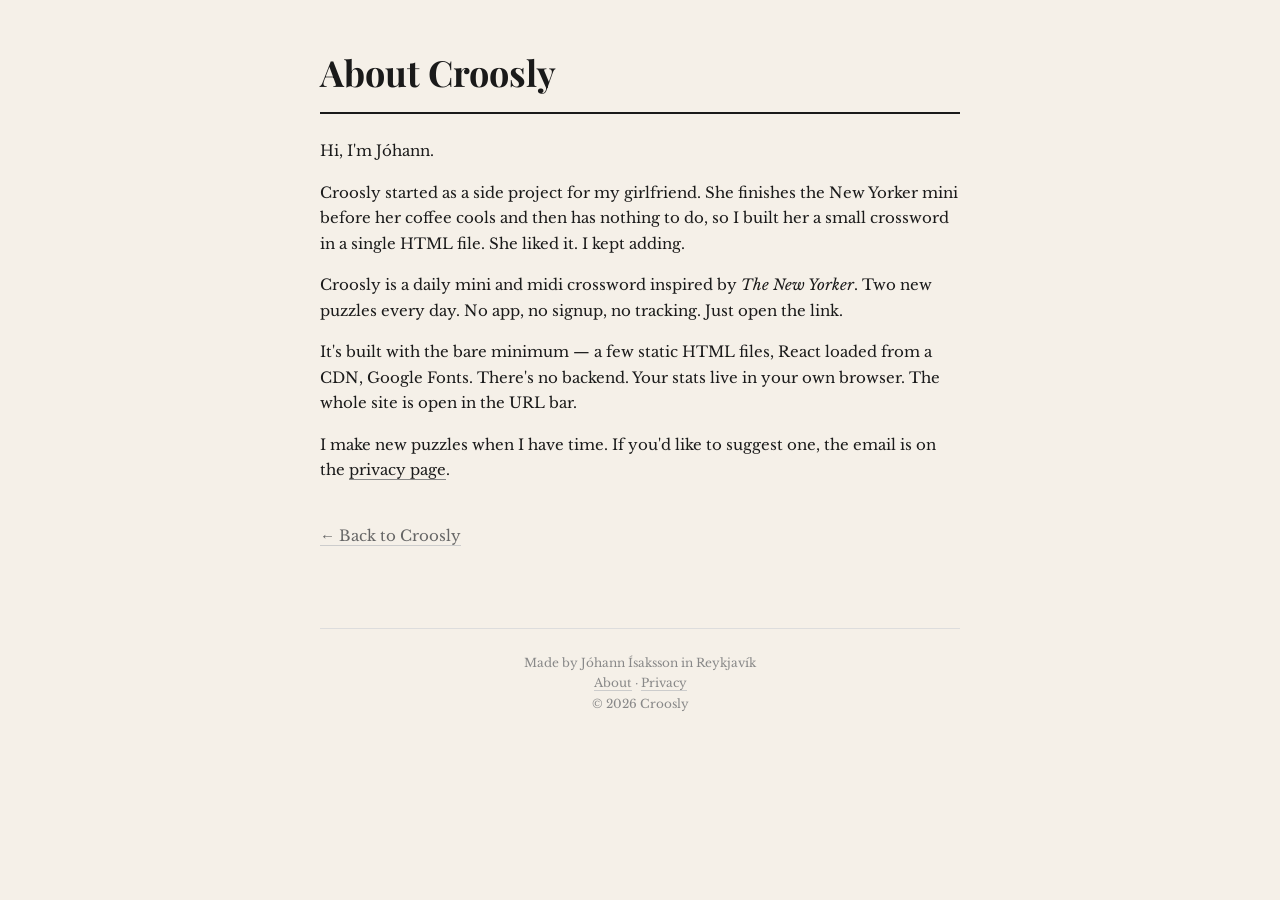
==== about.html @ 9d8d44db "Stage 5: footer, About page, and Privacy page Add a small footer to index, mini, and midi: byline, A" ====
<!DOCTYPE html>
<html lang="en">
<head>
  <meta charset="UTF-8">
  <meta name="viewport" content="width=device-width, initial-scale=1.0">
  <title>Croosly — About</title>
  <meta name="description" content="How Croosly started — a one-file crossword built for my girlfriend, now a daily mini and midi puzzle inspired by The New Yorker. Made in Reykjavík by Jóhann.">
  <link rel="canonical" href="https://croosly.com/about.html">
  <meta name="theme-color" content="#1a1a1a">

  <link rel="apple-touch-icon" sizes="180x180" href="/apple-touch-icon.png">
  <link rel="icon" type="image/png" sizes="32x32" href="/favicon-32x32.png">
  <link rel="icon" type="image/png" sizes="16x16" href="/favicon-16x16.png">
  <link rel="manifest" href="/site.webmanifest">

  <meta property="og:type" content="website">
  <meta property="og:site_name" content="Croosly">
  <meta property="og:title" content="Croosly — About">
  <meta property="og:description" content="How Croosly started — a one-file crossword built for my girlfriend, now a daily mini and midi puzzle inspired by The New Yorker. Made in Reykjavík by Jóhann.">
  <meta property="og:url" content="https://croosly.com/about.html">
  <meta property="og:image" content="https://croosly.com/og-image.png">
  <meta property="og:image:width" content="1200">
  <meta property="og:image:height" content="630">

  <meta name="twitter:card" content="summary_large_image">
  <meta name="twitter:title" content="Croosly — About">
  <meta name="twitter:description" content="How Croosly started — a one-file crossword built for my girlfriend, now a daily mini and midi puzzle inspired by The New Yorker. Made in Reykjavík by Jóhann.">
  <meta name="twitter:image" content="https://croosly.com/og-image.png">

  <link href="https://fonts.googleapis.com/css2?family=Playfair+Display:wght@400;700&family=Libre+Baskerville:ital,wght@0,400;0,700;1,400&display=swap" rel="stylesheet">
  <style>
    *, *::before, *::after { box-sizing: border-box; margin: 0; padding: 0; }

    body {
      background: #f5f0e8;
      font-family: 'Libre Baskerville', Georgia, serif;
      min-height: 100vh;
      display: flex;
      flex-direction: column;
      align-items: center;
      padding: 48px 16px 64px;
      color: #1a1a1a;
    }

    .prose {
      width: 100%;
      max-width: 640px;
    }
    .prose h1 {
      font-family: 'Playfair Display', Georgia, serif;
      font-size: 36px;
      font-weight: 700;
      margin-bottom: 24px;
      padding-bottom: 16px;
      border-bottom: 2px solid #1a1a1a;
    }
    .prose p {
      margin-bottom: 16px;
      line-height: 1.7;
      font-size: 15px;
    }
    .prose em { font-style: italic; }
    .prose a {
      color: #1a1a1a;
      border-bottom: 1px solid #888;
      text-decoration: none;
    }
    .prose a:hover { border-bottom-color: #1a1a1a; }
    .prose-back {
      margin-top: 40px;
      font-size: 14px;
      color: #666;
    }
    .prose-back a {
      color: #666;
      border-bottom: 1px solid #ccc;
    }

    .site-footer {
      margin-top: 64px;
      padding-top: 24px;
      border-top: 1px solid #ddd;
      text-align: center;
      font-size: 12px;
      color: #888;
      line-height: 1.7;
      width: 100%;
      max-width: 640px;
    }
    .site-footer p { margin: 0; }
    .site-footer a { color: #888; border-bottom: 1px solid #ccc; text-decoration: none; }
    .site-footer a:hover { color: #1a1a1a; border-bottom-color: #1a1a1a; }
  </style>
</head>
<body>

  <main class="prose">
    <h1>About Croosly</h1>

    <p>Hi, I'm Jóhann.</p>

    <p>Croosly started as a side project for my girlfriend. She finishes the New Yorker mini before her coffee cools and then has nothing to do, so I built her a small crossword in a single HTML file. She liked it. I kept adding.</p>

    <p>Croosly is a daily mini and midi crossword inspired by <em>The New Yorker</em>. Two new puzzles every day. No app, no signup, no tracking. Just open the link.</p>

    <p>It's built with the bare minimum — a few static HTML files, React loaded from a CDN, Google Fonts. There's no backend. Your stats live in your own browser. The whole site is open in the URL bar.</p>

    <p>I make new puzzles when I have time. If you'd like to suggest one, the email is on the <a href="privacy.html">privacy page</a>.</p>

    <p class="prose-back"><a href="index.html">← Back to Croosly</a></p>
  </main>

  <footer class="site-footer">
    <p>Made by Jóhann Ísaksson in Reykjavík</p>
    <p><a href="about.html">About</a> · <a href="privacy.html">Privacy</a></p>
    <p>© 2026 Croosly</p>
  </footer>

</body>
</html>
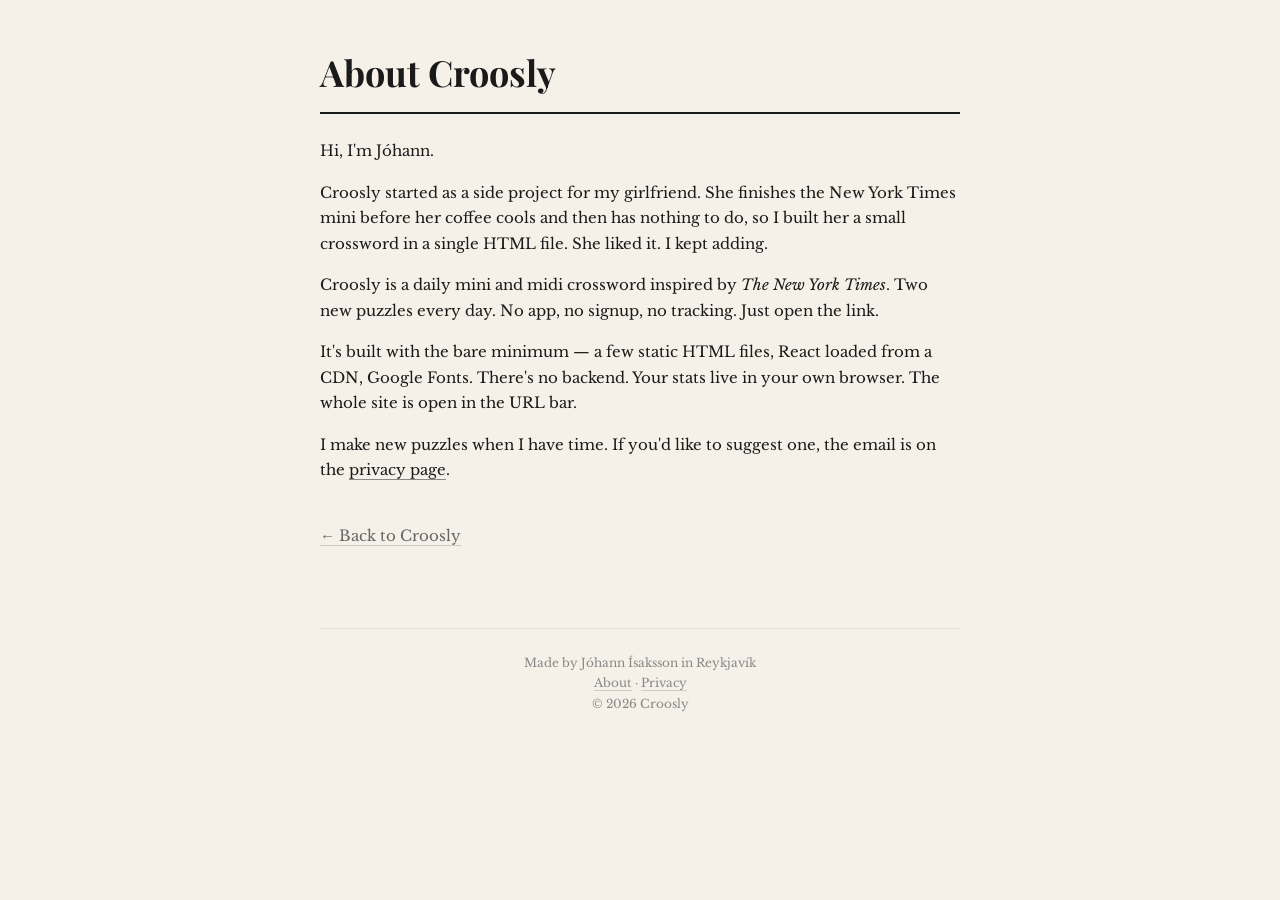
==== commit e822b222: "copy: rename inspiration from "The New Yorker" to "The New York Times" Update meta descriptions, OG/" ====
--- a/about.html
+++ b/about.html
@@ -4,7 +4,7 @@
   <meta charset="UTF-8">
   <meta name="viewport" content="width=device-width, initial-scale=1.0">
   <title>Croosly — About</title>
-  <meta name="description" content="How Croosly started — a one-file crossword built for my girlfriend, now a daily mini and midi puzzle inspired by The New Yorker. Made in Reykjavík by Jóhann.">
+  <meta name="description" content="How Croosly started — a one-file crossword built for my girlfriend, now a daily mini and midi puzzle inspired by The New York Times. Made in Reykjavík by Jóhann.">
   <link rel="canonical" href="https://croosly.com/about.html">
   <meta name="theme-color" content="#1a1a1a">
 
@@ -16,7 +16,7 @@
   <meta property="og:type" content="website">
   <meta property="og:site_name" content="Croosly">
   <meta property="og:title" content="Croosly — About">
-  <meta property="og:description" content="How Croosly started — a one-file crossword built for my girlfriend, now a daily mini and midi puzzle inspired by The New Yorker. Made in Reykjavík by Jóhann.">
+  <meta property="og:description" content="How Croosly started — a one-file crossword built for my girlfriend, now a daily mini and midi puzzle inspired by The New York Times. Made in Reykjavík by Jóhann.">
   <meta property="og:url" content="https://croosly.com/about.html">
   <meta property="og:image" content="https://croosly.com/og-image.png">
   <meta property="og:image:width" content="1200">
@@ -24,7 +24,7 @@
 
   <meta name="twitter:card" content="summary_large_image">
   <meta name="twitter:title" content="Croosly — About">
-  <meta name="twitter:description" content="How Croosly started — a one-file crossword built for my girlfriend, now a daily mini and midi puzzle inspired by The New Yorker. Made in Reykjavík by Jóhann.">
+  <meta name="twitter:description" content="How Croosly started — a one-file crossword built for my girlfriend, now a daily mini and midi puzzle inspired by The New York Times. Made in Reykjavík by Jóhann.">
   <meta name="twitter:image" content="https://croosly.com/og-image.png">
 
   <link href="https://fonts.googleapis.com/css2?family=Playfair+Display:wght@400;700&family=Libre+Baskerville:ital,wght@0,400;0,700;1,400&display=swap" rel="stylesheet">
@@ -99,9 +99,9 @@
 
     <p>Hi, I'm Jóhann.</p>
 
-    <p>Croosly started as a side project for my girlfriend. She finishes the New Yorker mini before her coffee cools and then has nothing to do, so I built her a small crossword in a single HTML file. She liked it. I kept adding.</p>
+    <p>Croosly started as a side project for my girlfriend. She finishes the New York Times mini before her coffee cools and then has nothing to do, so I built her a small crossword in a single HTML file. She liked it. I kept adding.</p>
 
-    <p>Croosly is a daily mini and midi crossword inspired by <em>The New Yorker</em>. Two new puzzles every day. No app, no signup, no tracking. Just open the link.</p>
+    <p>Croosly is a daily mini and midi crossword inspired by <em>The New York Times</em>. Two new puzzles every day. No app, no signup, no tracking. Just open the link.</p>
 
     <p>It's built with the bare minimum — a few static HTML files, React loaded from a CDN, Google Fonts. There's no backend. Your stats live in your own browser. The whole site is open in the URL bar.</p>
 
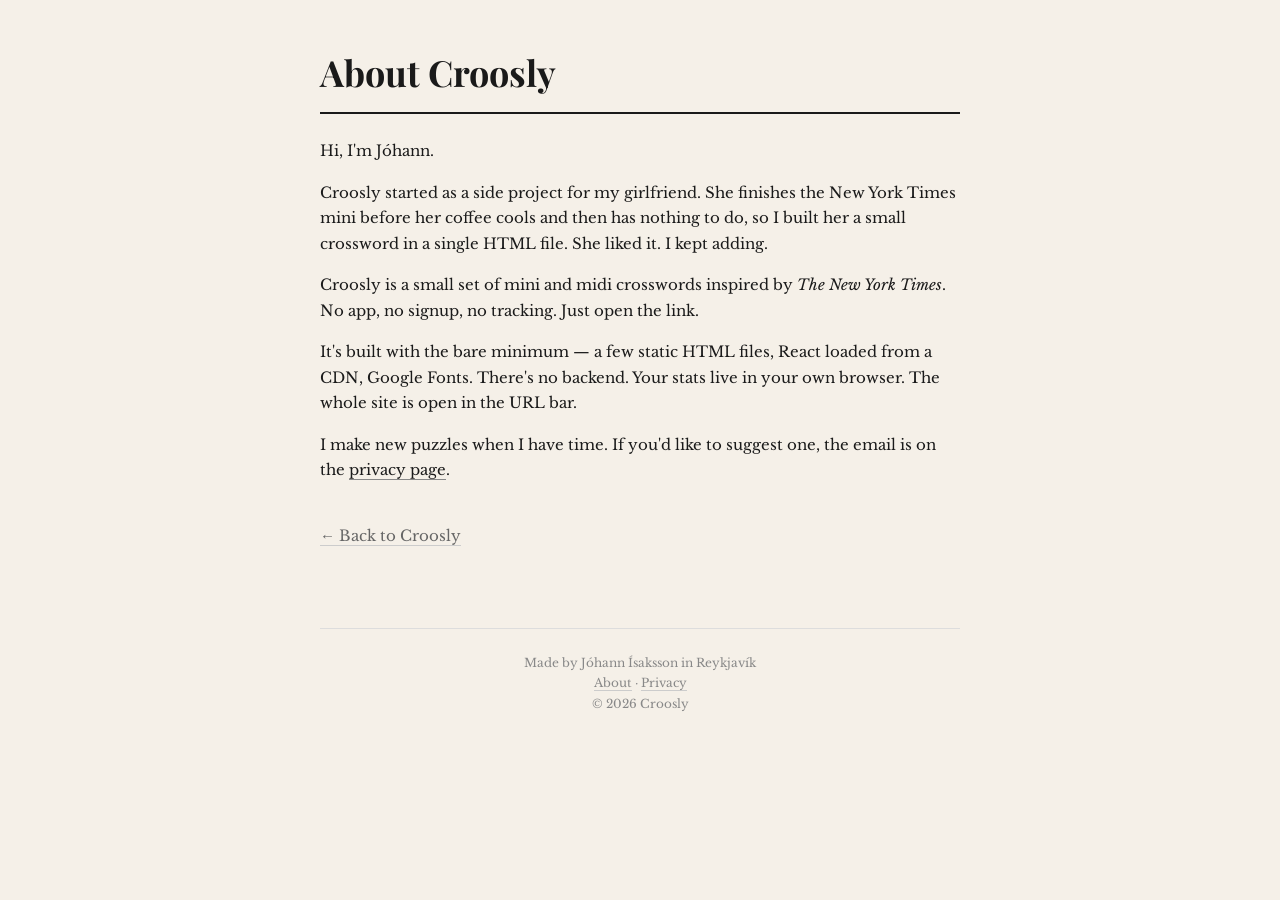
==== commit 173f4ed6: "switch to numbered puzzle set, add picker, drop daily framing The puzzle libraries only have 10 entr" ====
--- a/about.html
+++ b/about.html
@@ -4,7 +4,7 @@
   <meta charset="UTF-8">
   <meta name="viewport" content="width=device-width, initial-scale=1.0">
   <title>Croosly — About</title>
-  <meta name="description" content="How Croosly started — a one-file crossword built for my girlfriend, now a daily mini and midi puzzle inspired by The New York Times. Made in Reykjavík by Jóhann.">
+  <meta name="description" content="How Croosly started — a one-file crossword built for my girlfriend, now a curated set of mini and midi puzzles inspired by The New York Times. Made in Reykjavík by Jóhann.">
   <link rel="canonical" href="https://croosly.com/about.html">
   <meta name="theme-color" content="#1a1a1a">
 
@@ -16,7 +16,7 @@
   <meta property="og:type" content="website">
   <meta property="og:site_name" content="Croosly">
   <meta property="og:title" content="Croosly — About">
-  <meta property="og:description" content="How Croosly started — a one-file crossword built for my girlfriend, now a daily mini and midi puzzle inspired by The New York Times. Made in Reykjavík by Jóhann.">
+  <meta property="og:description" content="How Croosly started — a one-file crossword built for my girlfriend, now a curated set of mini and midi puzzles inspired by The New York Times. Made in Reykjavík by Jóhann.">
   <meta property="og:url" content="https://croosly.com/about.html">
   <meta property="og:image" content="https://croosly.com/og-image.png">
   <meta property="og:image:width" content="1200">
@@ -24,7 +24,7 @@
 
   <meta name="twitter:card" content="summary_large_image">
   <meta name="twitter:title" content="Croosly — About">
-  <meta name="twitter:description" content="How Croosly started — a one-file crossword built for my girlfriend, now a daily mini and midi puzzle inspired by The New York Times. Made in Reykjavík by Jóhann.">
+  <meta name="twitter:description" content="How Croosly started — a one-file crossword built for my girlfriend, now a curated set of mini and midi puzzles inspired by The New York Times. Made in Reykjavík by Jóhann.">
   <meta name="twitter:image" content="https://croosly.com/og-image.png">
 
   <link href="https://fonts.googleapis.com/css2?family=Playfair+Display:wght@400;700&family=Libre+Baskerville:ital,wght@0,400;0,700;1,400&display=swap" rel="stylesheet">
@@ -101,7 +101,7 @@
 
     <p>Croosly started as a side project for my girlfriend. She finishes the New York Times mini before her coffee cools and then has nothing to do, so I built her a small crossword in a single HTML file. She liked it. I kept adding.</p>
 
-    <p>Croosly is a daily mini and midi crossword inspired by <em>The New York Times</em>. Two new puzzles every day. No app, no signup, no tracking. Just open the link.</p>
+    <p>Croosly is a small set of mini and midi crosswords inspired by <em>The New York Times</em>. No app, no signup, no tracking. Just open the link.</p>
 
     <p>It's built with the bare minimum — a few static HTML files, React loaded from a CDN, Google Fonts. There's no backend. Your stats live in your own browser. The whole site is open in the URL bar.</p>
 
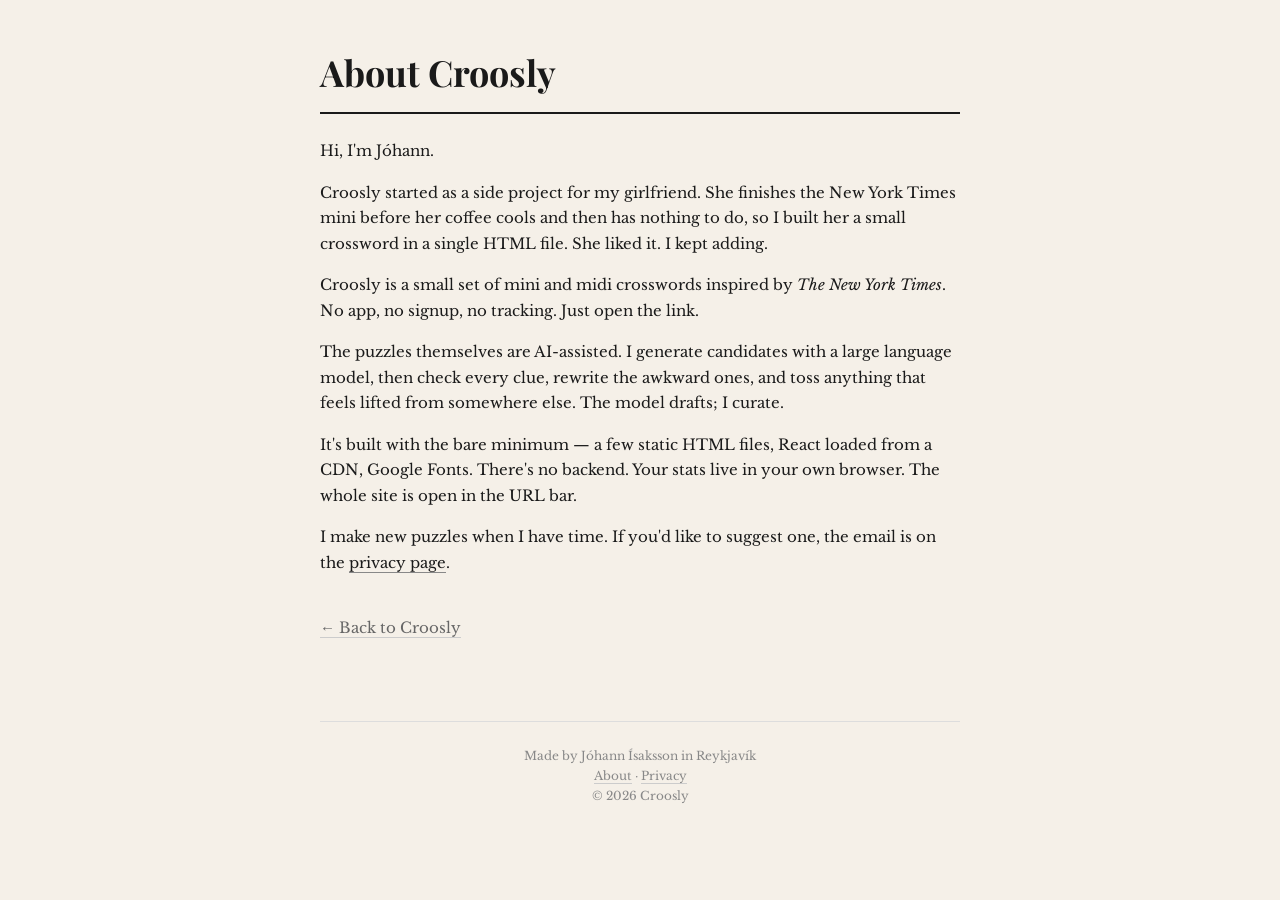
==== commit 5e5da54a: "content: disclose AI-assistance in About, rewrite 3 clues that matched published archives Audited th" ====
--- a/about.html
+++ b/about.html
@@ -103,6 +103,8 @@
 
     <p>Croosly is a small set of mini and midi crosswords inspired by <em>The New York Times</em>. No app, no signup, no tracking. Just open the link.</p>
 
+    <p>The puzzles themselves are AI-assisted. I generate candidates with a large language model, then check every clue, rewrite the awkward ones, and toss anything that feels lifted from somewhere else. The model drafts; I curate.</p>
+
     <p>It's built with the bare minimum — a few static HTML files, React loaded from a CDN, Google Fonts. There's no backend. Your stats live in your own browser. The whole site is open in the URL bar.</p>
 
     <p>I make new puzzles when I have time. If you'd like to suggest one, the email is on the <a href="privacy.html">privacy page</a>.</p>
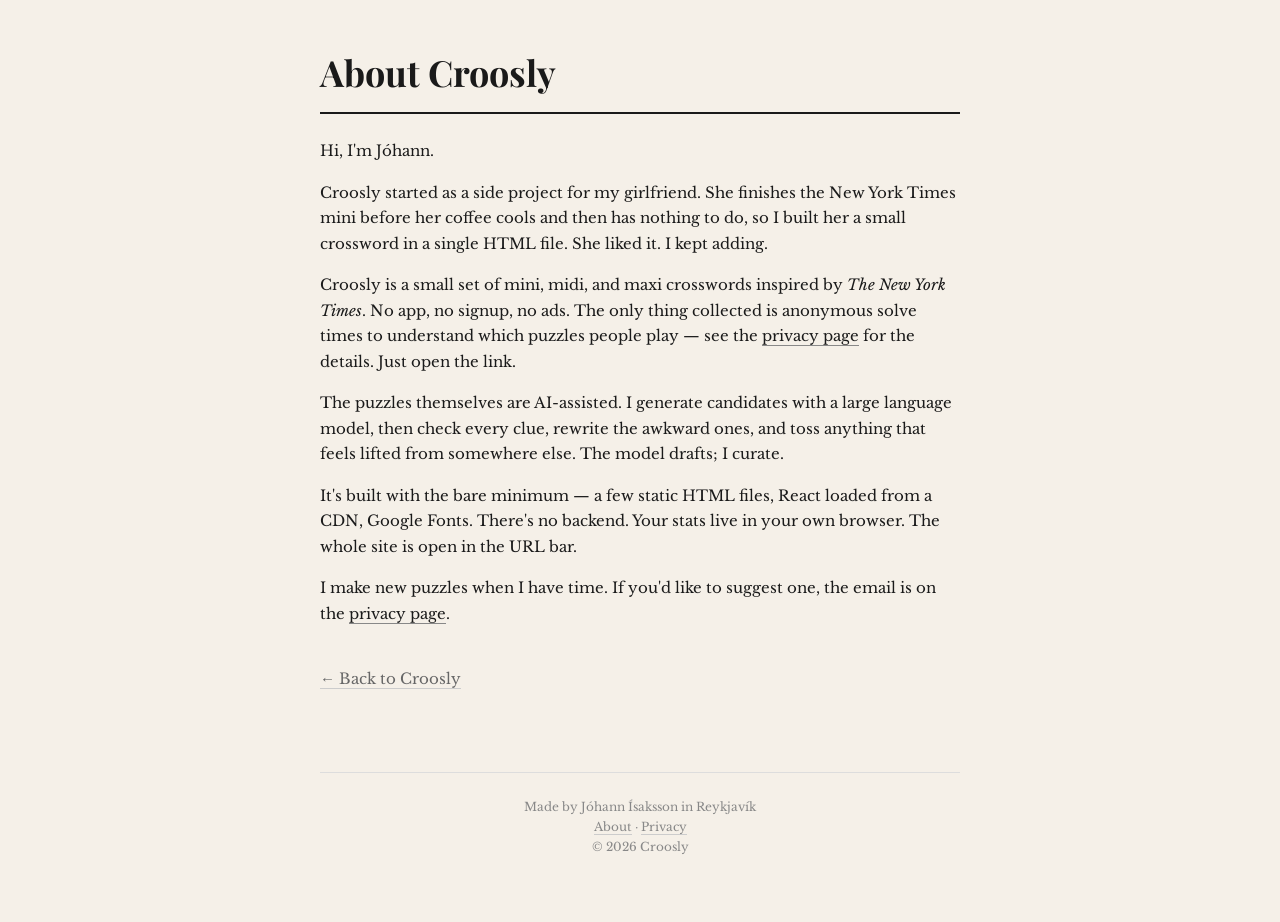
==== commit e33c0e09: "docs: align README/about/index after Maxi rename + analytics - README.md: rename Daily → Maxi throug" ====
--- a/about.html
+++ b/about.html
@@ -4,7 +4,7 @@
   <meta charset="UTF-8">
   <meta name="viewport" content="width=device-width, initial-scale=1.0">
   <title>Croosly — About</title>
-  <meta name="description" content="How Croosly started — a one-file crossword built for my girlfriend, now a curated set of mini and midi puzzles inspired by The New York Times. Made in Reykjavík by Jóhann.">
+  <meta name="description" content="How Croosly started — a one-file crossword built for my girlfriend, now a curated set of mini, midi, and maxi puzzles inspired by The New York Times. Made in Reykjavík by Jóhann.">
   <link rel="canonical" href="https://croosly.com/about.html">
   <meta name="theme-color" content="#1a1a1a">
 
@@ -16,7 +16,7 @@
   <meta property="og:type" content="website">
   <meta property="og:site_name" content="Croosly">
   <meta property="og:title" content="Croosly — About">
-  <meta property="og:description" content="How Croosly started — a one-file crossword built for my girlfriend, now a curated set of mini and midi puzzles inspired by The New York Times. Made in Reykjavík by Jóhann.">
+  <meta property="og:description" content="How Croosly started — a one-file crossword built for my girlfriend, now a curated set of mini, midi, and maxi puzzles inspired by The New York Times. Made in Reykjavík by Jóhann.">
   <meta property="og:url" content="https://croosly.com/about.html">
   <meta property="og:image" content="https://croosly.com/og-image.png">
   <meta property="og:image:width" content="1200">
@@ -24,7 +24,7 @@
 
   <meta name="twitter:card" content="summary_large_image">
   <meta name="twitter:title" content="Croosly — About">
-  <meta name="twitter:description" content="How Croosly started — a one-file crossword built for my girlfriend, now a curated set of mini and midi puzzles inspired by The New York Times. Made in Reykjavík by Jóhann.">
+  <meta name="twitter:description" content="How Croosly started — a one-file crossword built for my girlfriend, now a curated set of mini, midi, and maxi puzzles inspired by The New York Times. Made in Reykjavík by Jóhann.">
   <meta name="twitter:image" content="https://croosly.com/og-image.png">
 
   <link href="https://fonts.googleapis.com/css2?family=Playfair+Display:wght@400;700&family=Libre+Baskerville:ital,wght@0,400;0,700;1,400&display=swap" rel="stylesheet">
@@ -101,7 +101,7 @@
 
     <p>Croosly started as a side project for my girlfriend. She finishes the New York Times mini before her coffee cools and then has nothing to do, so I built her a small crossword in a single HTML file. She liked it. I kept adding.</p>
 
-    <p>Croosly is a small set of mini and midi crosswords inspired by <em>The New York Times</em>. No app, no signup, no tracking. Just open the link.</p>
+    <p>Croosly is a small set of mini, midi, and maxi crosswords inspired by <em>The New York Times</em>. No app, no signup, no ads. The only thing collected is anonymous solve times to understand which puzzles people play — see the <a href="privacy.html">privacy page</a> for the details. Just open the link.</p>
 
     <p>The puzzles themselves are AI-assisted. I generate candidates with a large language model, then check every clue, rewrite the awkward ones, and toss anything that feels lifted from somewhere else. The model drafts; I curate.</p>
 
